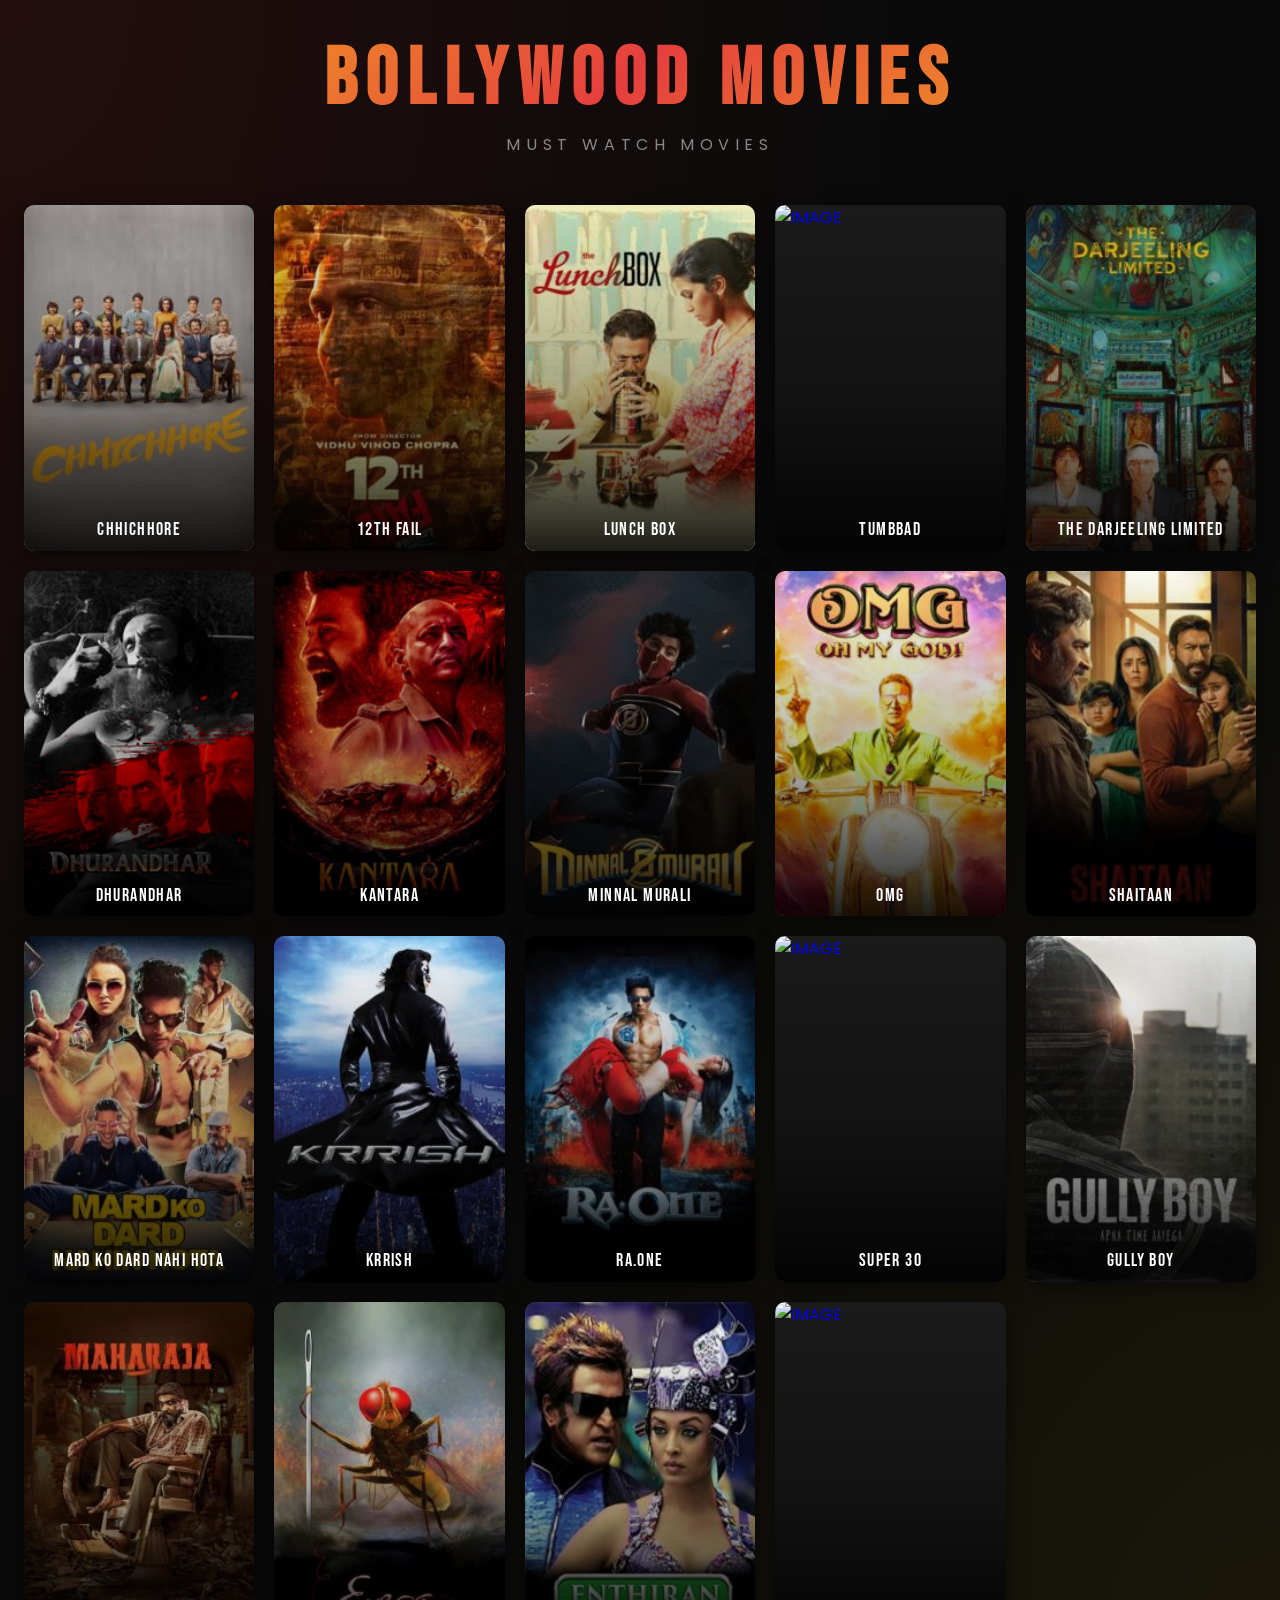
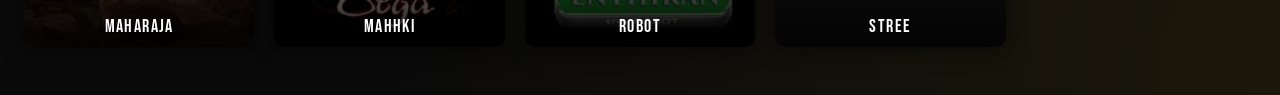
==== BOLLY.html @ da5dd501 "Add files via upload" ====
<!DOCTYPE html>
<html lang="en">
<head>
    <meta charset="UTF-8">
    <meta name="viewport" content="width=device-width, initial-scale=1.0">
    <title>BOLLYWOOD MOVIES</title>
    <link rel="stylesheet" href="cloude.css">
</head>
<body>
    <h1>
        BOLLYWOOD MOVIES
    </h1>
    <h2>
        MUST WATCH MOVIES
    </h2>
    <div class="container">

    <a href="https://multimovies.autos/movies/chhichhore/">
        <span class="title">CHHICHHORE</span>
        <img src="chho.jpg" alt="IMAGE">
    </a>

    <a href="https://multimovies.autos/movies/12th-fail/">
        <span class="title">12th FAIL</span>
        <img src="fail.jpg" alt="IMAGE">
    </a>

    <a href="https://multimovies.autos/movies/the-lunchbox/">
        <span class="title">LUNCH BOX</span>
        <img src="box.jpg" alt="IMAGE">
    </a>

    <a href="https://multimovies.autos/movies/tumbbad/">
        <span class="title">TUMBBAD</span>
        <img src="tum.jpg" alt="IMAGE">
    </a>

    <a href="https://multimovies.autos/movies/the-darjeeling-limited/">
        <span class="title">THE DARJEELING LIMITED</span>
        <img src="limited.jpg" alt="IMAGE">
    </a>

    <a href="https://multimovies.autos/movies/dhurandhar/">
        <span class="title">DHURANDHAR</span>
        <img src="dhur.jpg" alt="IMAGE">
    </a>

    <a href="https://multimovies.autos/movies/kantara/">
        <span class="title">KANTARA</span>
        <img src="kan.jpg" alt="IMAGE">
    </a>

    <a href="https://multimovies.autos/movies/minnal-murali/">
        <span class="title">MINNAL MURALI</span>
        <img src="min.jpg" alt="IMAGE">
    </a>

    <a href="https://multimovies.autos/movies/omg-oh-my-god/">
        <span class="title">OMG</span>
        <img src="omg.jpg" alt="IMAGE">
    </a>

    <a href="https://multimovies.autos/movies/shaitaan/">
        <span class="title">SHAITAAN</span>
        <img src="san.jpg" alt="IMAGE">
    </a>

    <a href="https://multimovies.autos/movies/the-man-who-feels-no-pain/">
        <span class="title">Mard Ko Dard Nahi Hota</span>
        <img src="mard.jpg" alt="IMAGE">
    </a>

    <a href="https://multimovies.autos/movies/krrish/">
        <span class="title">KRRISH</span>
        <img src="k.jpg" alt="IMAGE">
    </a>

    <a href="https://multimovies.autos/movies/ra-one/">
        <span class="title">RA.ONE</span>
        <img src="ra.jpg" alt="IMAGE">
    </a>

    <a href="https://multimovies.autos/movies/super-30/">
        <span class="title">SUPER 30</span>
        <img src="super.jpg" alt="IMAGE">
    </a>

    <a href="https://multimovies.autos/movies/gully-boy/">
        <span class="title">GULLY BOY</span>
        <img src="boy.jpg" alt="IMAGE">
    </a>

    <a href="https://multimovies.autos/movies/maharaja/">
        <span class="title">MAHARAJA</span>
        <img src="maharaja.jpg" alt="IMAGE">
    </a>

    <a href="https://multimovies.autos/movies/eega/">
        <span class="title">MAHHKI</span>
        <img src="makkhi.jpg" alt="IMAGE">
    </a>

    <a href="https://multimovies.autos/movies/enthiran/">
        <span class="title">ROBOT</span>
        <img src="Robot.jpg" alt="IMAGE">
    </a>

    <a href="https://multimovies.autos/movies/stree/">
        <span class="title">STREE</span>
        <img src="st.jpg" alt="IMAGE">

</div>
</body>
</html>
---- cloude.css ----
@import url('https://fonts.googleapis.com/css2?family=Bebas+Neue&family=Poppins:wght@400;600&display=swap');

* {
  margin: 0;
  padding: 0;
  box-sizing: border-box;
}

body {
  background-color: #0a0a0a;
  color: #f5f5f5;
  font-family: 'Poppins', sans-serif;
  min-height: 100vh;
  background-image:
    radial-gradient(ellipse at top left, rgba(220, 38, 38, 0.12) 0%, transparent 50%),
    radial-gradient(ellipse at bottom right, rgba(234, 179, 8, 0.08) 0%, transparent 50%);
}

h1 {
  font-family: 'Bebas Neue', cursive;
  font-size: clamp(2.5rem, 8vw, 5rem);
  text-align: center;
  padding: 2rem 1rem 0.25rem;
  letter-spacing: 0.12em;
  background: linear-gradient(135deg, #f5c518 0%, #e53e3e 50%, #f5c518 100%);
  -webkit-background-clip: text;
  -webkit-text-fill-color: transparent;
  background-clip: text;
  text-shadow: none;
}

h2 {
  font-family: 'Poppins', sans-serif;
  font-size: clamp(0.75rem, 2.5vw, 1rem);
  text-align: center;
  letter-spacing: 0.35em;
  text-transform: uppercase;
  color: #888;
  padding: 0 1rem 2rem;
  font-weight: 400;
}

.container {
  display: grid;
  grid-template-columns: repeat(auto-fill, minmax(200px, 1fr));
  gap: 1.25rem;
  padding: 1rem 1.5rem 3rem;
  max-width: 1400px;
  margin: 0 auto;
}

.container a {
  position: relative;
  display: block;
  border-radius: 10px;
  overflow: hidden;
  text-decoration: none;
  aspect-ratio: 2 / 3;
  background: #1a1a1a;
  box-shadow: 0 4px 20px rgba(0, 0, 0, 0.5);
  transition: transform 0.3s ease, box-shadow 0.3s ease;
}

.container a:hover {
  transform: translateY(-6px) scale(1.02);
  box-shadow: 0 12px 40px rgba(220, 38, 38, 0.35);
}

.container a img {
  width: 100%;
  height: 100%;
  object-fit: cover;
  display: block;
  transition: transform 0.4s ease;
}

.container a:hover img {
  transform: scale(1.06);
}

/* Gradient overlay always present */
.container a::after {
  content: '';
  position: absolute;
  inset: 0;
  background: linear-gradient(
    to top,
    rgba(0, 0, 0, 0.88) 0%,
    rgba(0, 0, 0, 0.3) 45%,
    transparent 100%
  );
  pointer-events: none;
}

.container a .title {
  position: absolute;
  bottom: 0;
  left: 0;
  right: 0;
  z-index: 2;
  padding: 0.65rem 0.75rem;
  font-family: 'Bebas Neue', cursive;
  font-size: clamp(0.9rem, 2.5vw, 1.1rem);
  letter-spacing: 0.08em;
  color: #fff;
  text-align: center;
  line-height: 1.2;
}

/* Red accent bar at bottom on hover */
.container a::before {
  content: '';
  position: absolute;
  bottom: 0;
  left: 0;
  right: 0;
  height: 3px;
  background: linear-gradient(90deg, #e53e3e, #f5c518);
  z-index: 3;
  transform: scaleX(0);
  transform-origin: left;
  transition: transform 0.3s ease;
}

.container a:hover::before {
  transform: scaleX(1);
}

/* ── MOBILE: 2 columns ── */
@media (max-width: 600px) {
  h1 {
    padding-top: 1.5rem;
  }

  .container {
    grid-template-columns: repeat(2, 1fr);
    gap: 0.75rem;
    padding: 0.75rem 0.75rem 2.5rem;
  }

  .container a .title {
    font-size: 0.8rem;
    padding: 0.5rem 0.4rem;
    letter-spacing: 0.04em;
  }
}

/* ── TABLET: 3 columns ── */
@media (min-width: 601px) and (max-width: 900px) {
  .container {
    grid-template-columns: repeat(3, 1fr);
  }
}
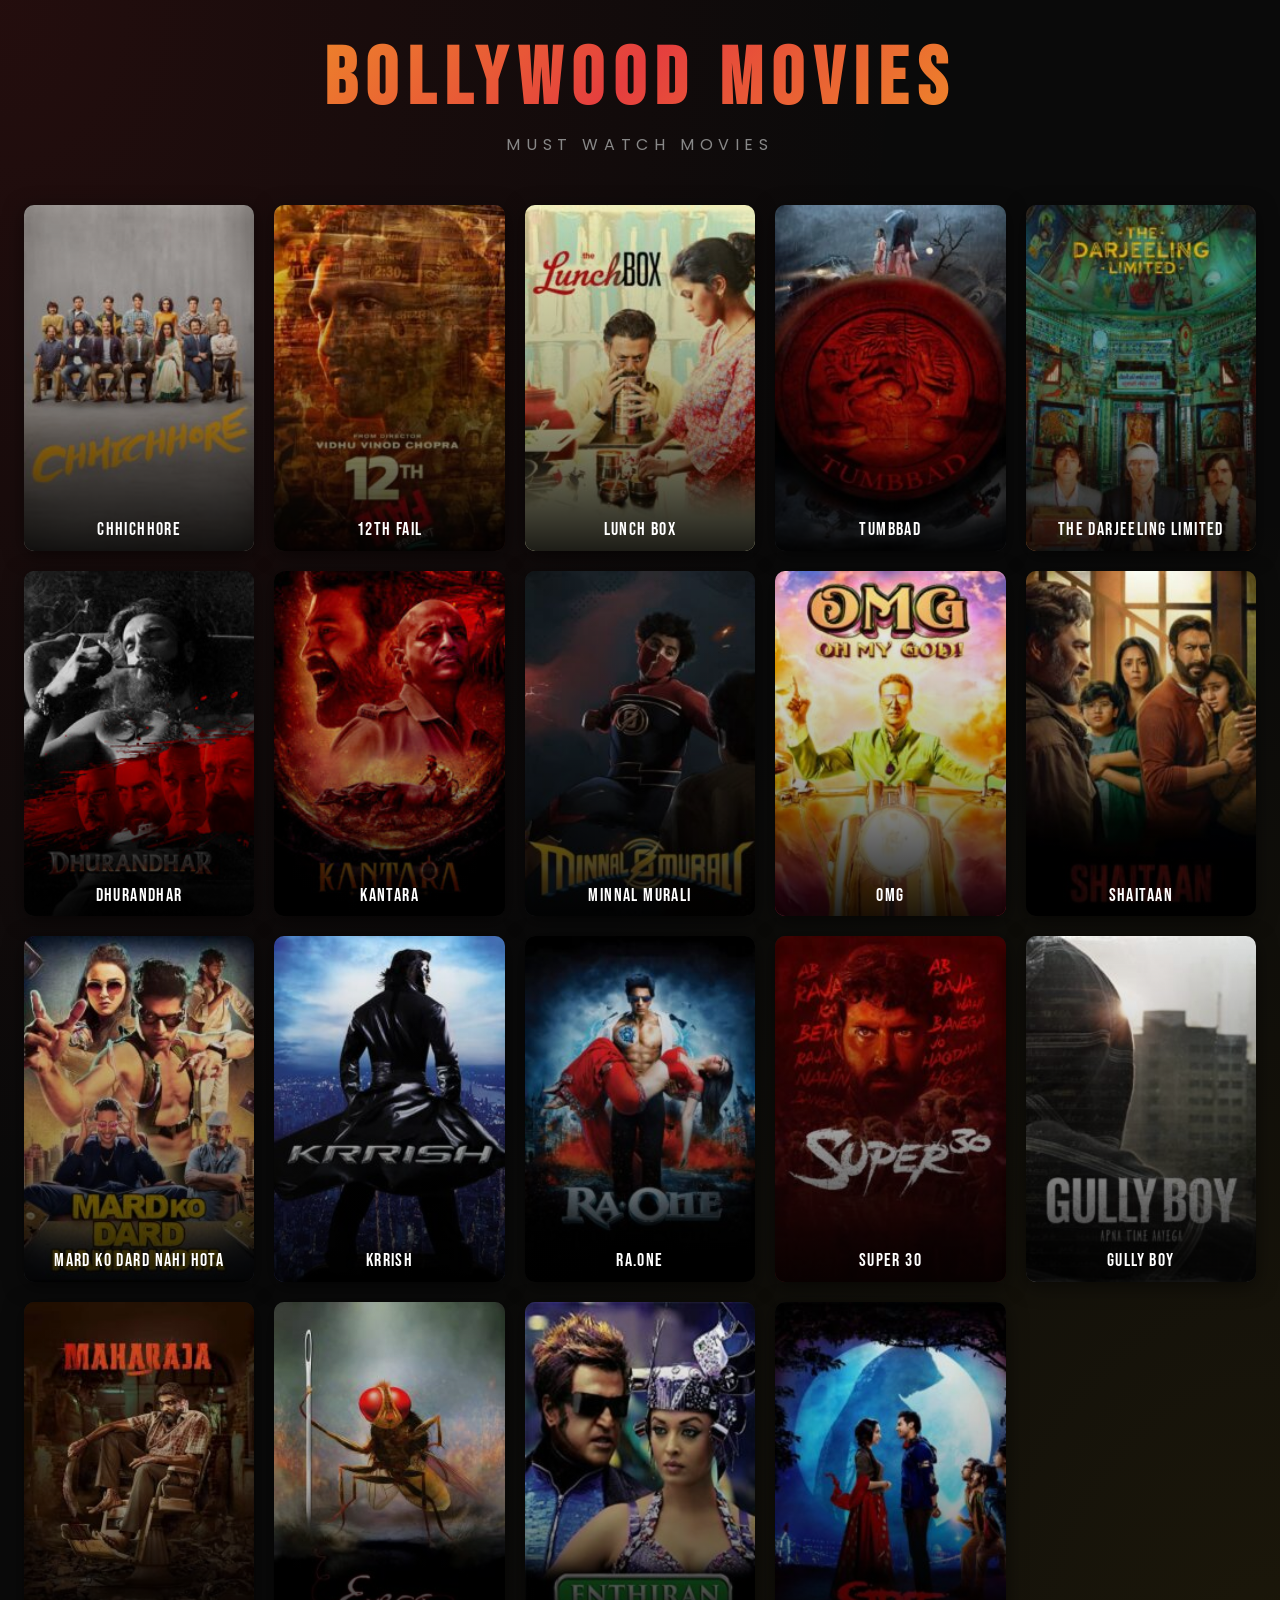
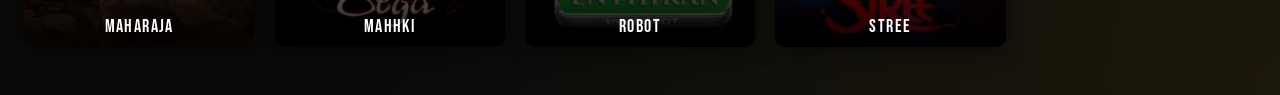
==== commit b01c4994: "Update BOLLY.html" ====
--- a/BOLLY.html
+++ b/BOLLY.html
@@ -15,7 +15,7 @@
     </h2>
     <div class="container">
 
-    <a href="https://multimovies.autos/movies/chhichhore/">
+    <a href="https://hdmovieslu.com/2790-chhichhore-2019-hindi.html">
         <span class="title">CHHICHHORE</span>
         <img src="chho.jpg" alt="IMAGE">
     </a>
@@ -111,4 +111,4 @@
 
 </div>
 </body>
-</html>+</html>
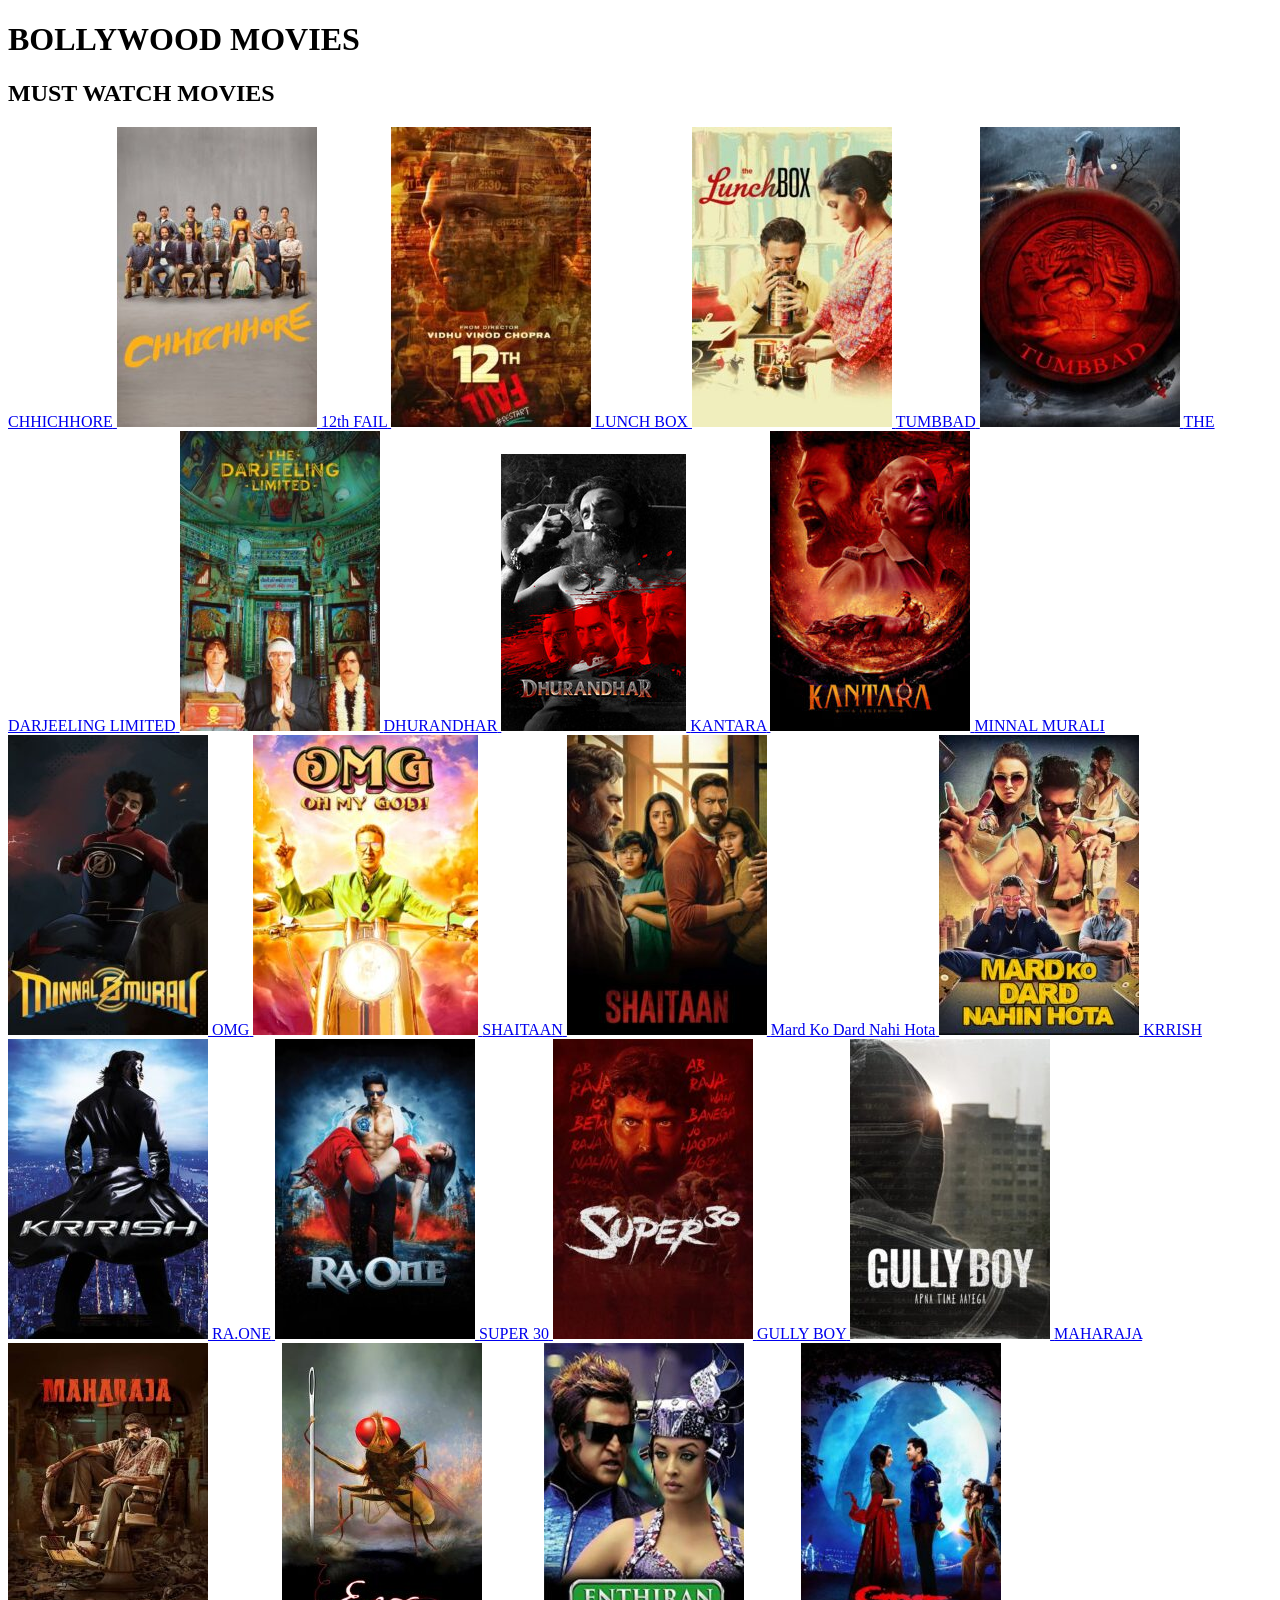
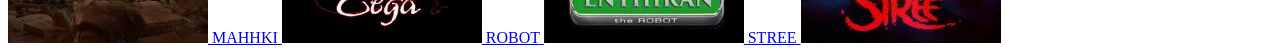
==== commit 14f02b59: "Update BOLLY.html" ====
--- a/BOLLY.html
+++ b/BOLLY.html
@@ -4,7 +4,7 @@
     <meta charset="UTF-8">
     <meta name="viewport" content="width=device-width, initial-scale=1.0">
     <title>BOLLYWOOD MOVIES</title>
-    <link rel="stylesheet" href="cloude.css">
+    <link rel="stylesheet" href="cloudfyi">
 </head>
 <body>
     <h1>
@@ -15,97 +15,97 @@
     </h2>
     <div class="container">
 
-    <a href="https://hdmovieslu.com/2790-chhichhore-2019-hindi.html">
+    <a href="https://multimovies.fyi/movies/chhichhore/">
         <span class="title">CHHICHHORE</span>
         <img src="chho.jpg" alt="IMAGE">
     </a>
 
-    <a href="https://multimovies.autos/movies/12th-fail/">
+    <a href="https://multimovies.fyi/movies/12th-fail/">
         <span class="title">12th FAIL</span>
         <img src="fail.jpg" alt="IMAGE">
     </a>
 
-    <a href="https://multimovies.autos/movies/the-lunchbox/">
+    <a href="https://multimovies.fyi/movies/the-lunchbox/">
         <span class="title">LUNCH BOX</span>
         <img src="box.jpg" alt="IMAGE">
     </a>
 
-    <a href="https://multimovies.autos/movies/tumbbad/">
+    <a href="https://multimovies.fyi/movies/tumbbad/">
         <span class="title">TUMBBAD</span>
         <img src="tum.jpg" alt="IMAGE">
     </a>
 
-    <a href="https://multimovies.autos/movies/the-darjeeling-limited/">
+    <a href="https://multimovies.fyi/movies/the-darjeeling-limited/">
         <span class="title">THE DARJEELING LIMITED</span>
         <img src="limited.jpg" alt="IMAGE">
     </a>
 
-    <a href="https://multimovies.autos/movies/dhurandhar/">
+    <a href="https://multimovies.fyi/movies/dhurandhar/">
         <span class="title">DHURANDHAR</span>
         <img src="dhur.jpg" alt="IMAGE">
     </a>
 
-    <a href="https://multimovies.autos/movies/kantara/">
+    <a href="https://multimovies.fyi/movies/kantara/">
         <span class="title">KANTARA</span>
         <img src="kan.jpg" alt="IMAGE">
     </a>
 
-    <a href="https://multimovies.autos/movies/minnal-murali/">
+    <a href="https://multimovies.fyi/movies/minnal-murali/">
         <span class="title">MINNAL MURALI</span>
         <img src="min.jpg" alt="IMAGE">
     </a>
 
-    <a href="https://multimovies.autos/movies/omg-oh-my-god/">
+    <a href="https://multimovies.fyi/movies/omg-oh-my-god/">
         <span class="title">OMG</span>
         <img src="omg.jpg" alt="IMAGE">
     </a>
 
-    <a href="https://multimovies.autos/movies/shaitaan/">
+    <a href="https://multimovies.fyi/movies/shaitaan/">
         <span class="title">SHAITAAN</span>
         <img src="san.jpg" alt="IMAGE">
     </a>
 
-    <a href="https://multimovies.autos/movies/the-man-who-feels-no-pain/">
+    <a href="https://multimovies.fyi/movies/the-man-who-feels-no-pain/">
         <span class="title">Mard Ko Dard Nahi Hota</span>
         <img src="mard.jpg" alt="IMAGE">
     </a>
 
-    <a href="https://multimovies.autos/movies/krrish/">
+    <a href="https://multimovies.fyi/movies/krrish/">
         <span class="title">KRRISH</span>
         <img src="k.jpg" alt="IMAGE">
     </a>
 
-    <a href="https://multimovies.autos/movies/ra-one/">
+    <a href="https://multimovies.fyi/movies/ra-one/">
         <span class="title">RA.ONE</span>
         <img src="ra.jpg" alt="IMAGE">
     </a>
 
-    <a href="https://multimovies.autos/movies/super-30/">
+    <a href="https://multimovies.fyi/movies/super-30/">
         <span class="title">SUPER 30</span>
         <img src="super.jpg" alt="IMAGE">
     </a>
 
-    <a href="https://multimovies.autos/movies/gully-boy/">
+    <a href="https://multimovies.fyi/movies/gully-boy/">
         <span class="title">GULLY BOY</span>
         <img src="boy.jpg" alt="IMAGE">
     </a>
 
-    <a href="https://multimovies.autos/movies/maharaja/">
+    <a href="https://multimovies.fyi/movies/maharaja/">
         <span class="title">MAHARAJA</span>
         <img src="maharaja.jpg" alt="IMAGE">
     </a>
 
-    <a href="https://multimovies.autos/movies/eega/">
+    <a href="https://multimovies.fyi/movies/eega/">
         <span class="title">MAHHKI</span>
         <img src="makkhi.jpg" alt="IMAGE">
     </a>
 
-    <a href="https://multimovies.autos/movies/enthiran/">
+    <a href="https://multimovies.fyi/movies/enthiran/">
         <span class="title">ROBOT</span>
         <img src="Robot.jpg" alt="IMAGE">
     </a>
 
-    <a href="https://multimovies.autos/movies/stree/">
+    <a href="https://multimovies.fyi/movies/stree/">
         <span class="title">STREE</span>
         <img src="st.jpg" alt="IMAGE">
 
